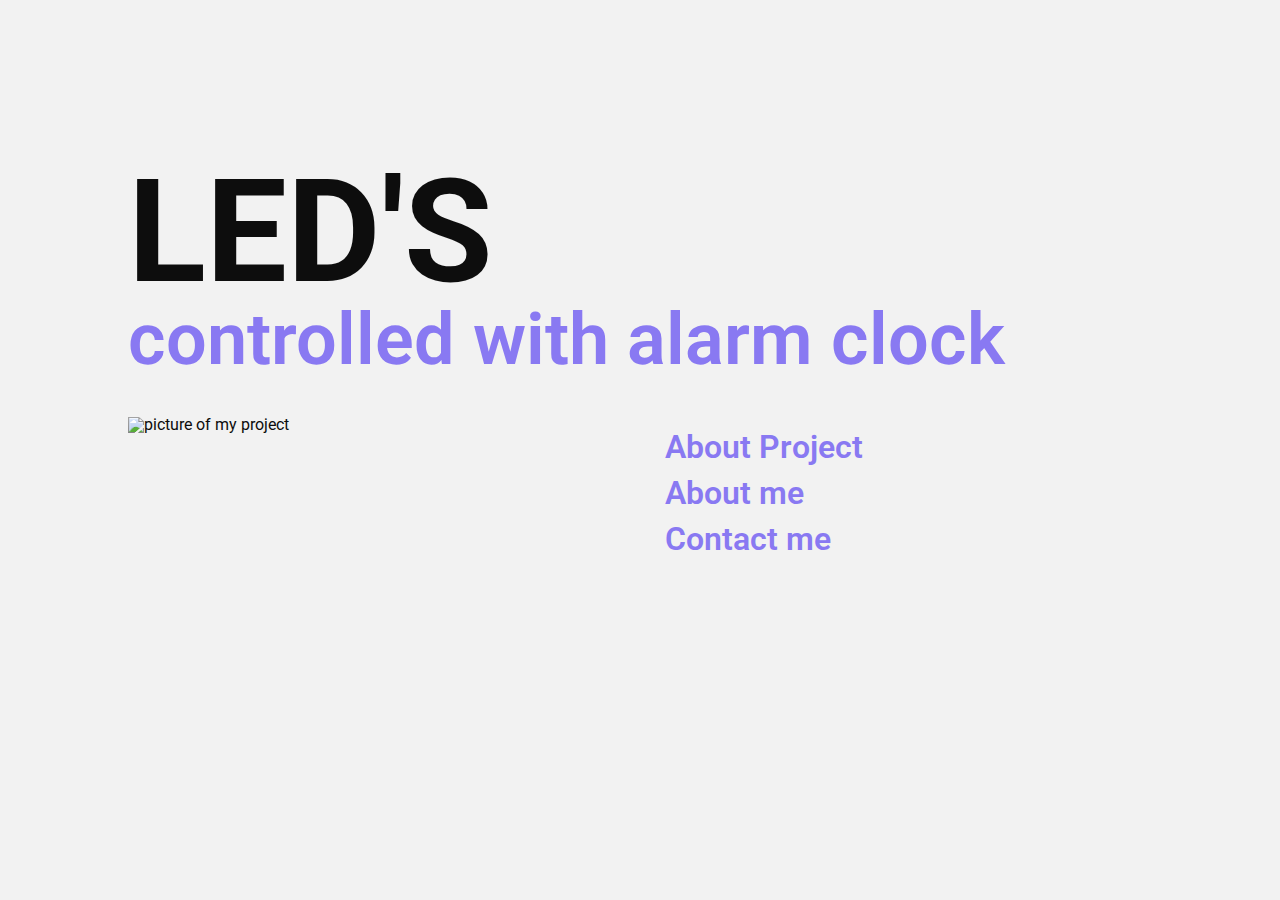
==== index.html @ 6db09cad "changed name of main html page to index" ====
<!DOCTYPE html>
<html>
    <head>
        <title>Robin Schellemans</title>
        <meta charset="utf-8" />
        <link rel="stylesheet" href="css/reset.css" />
        <link rel="stylesheet" href="css/global-v2.css" />
        <link rel="stylesheet" href="css/home.css" />

        <style>
            @import url('https://fonts.googleapis.com/css2?family=Roboto:ital,wght@0,100;0,300;0,400;0,500;0,700;0,900;1,100;1,300;1,400;1,500;1,700;1,900&display=swap');
        </style>
    </head>
    <body>
        <div class="wrapper">
            <header>
                <h1>LED'S</h1>
                <h2>controlled with alarm clock</h2>
            </header>
            <img src="pictures/pinkClouds.png" title="picture of my project"/>
            <ul>
                <li>
                    <a href="project.html">About Project</a>
                </li>
                <li>
                    <a href="aboutme.html">About me</a>
                </li>
                <li>
                    <a href="contact.html">Contact me</a>
                </li>
            </ul>
    </body>
</html>
---- css/global-v2.css ----
:root{
    --black: #0D0D0D;
    --white: #F2F2F2;
    --green-dark: #27F27F;
    --green-light: #27F27F;
    --purple: #8979F2;
}

/*/ Main styling text/*/
html{
    scroll-behavior: smooth;
}
body{
    font-family: 'Roboto', sans-serif;
    background-color: var(--white);
    color: var(--black);
    margin: 0;
}

h1{
    font-weight: 700;
    font-size: 144px;
    
}

h2{
    font-weight: 600;
    font-size: 72px;
    color: var(--purple);
}

h3{
    font-weight: 400;
    font-size: 48px;
}

p{
    font-size: 18px;
    font-weight: 500;
    line-height: 1.6;
}

.ultra-bold{
    padding: 5px;
    width: fit-content;
    font-weight: 700;
    color: var(--green-light);
    background-color: var(--black);

}
a{
    color: var(--purple);
    font-weight: 600;
    text-decoration: none;
    padding: 5px;

}
a:hover{
    background-color: var(--purple);
    color: var(--white);
    text-decoration: none;
    padding: 5px;
}


li{
    margin-top: 14px;
    font-size: 32px;
}


/*/ styling of top navigation bar /*/

.topbar{
    display: block;
    position: fixed;
    width: 100%;
    background-color: var(--white);
    height: 60px;
    z-index: 1;

}
.topbar a{
    color: var(--green-light);
}
.topbar ul{
    margin-left: 5em;
}
.topbar ul li{

    float: left;
    width: 200px;
}

/*/ extended lists /*/
.topbar ul li ul{
    width: 200px;
    display: none;
}
.topbar ul li:hover ul{
   
    display: block;
    float: left;

    background-color: var(--white);
    z-index: -1;

    margin: 0;
}
.topbar ul li:hover ul li{
   
    padding-top: 8px;
    padding-bottom: 8px;
}


#logo {
    width: 50px;
    float: left;
    padding: 5px;
}

/*/ styling for cards /*/

.cards{
    width: 100%;
    display: flex;
    flex-wrap: wrap;
}

.card > h3{
    font-weight: 600;
    font-size: 24px;
    padding: 28px;
    padding-left: 0px;

}

.card p{
    text-align: justify;
}

.card{
    padding: 25px;
    border: 2px solid black;
    flex-basis: 330px;
    margin-top: 25px;
    margin-right: 50px;
    margin-bottom: 10;
    margin-left: 0px;
    border-radius: 20px;
    box-shadow: -4px 4px 0px var(--green-dark);
    align-items: stretch;
}


/*/ style for scroll bar /*/

::-webkit-scrollbar {
    width: 15px;
  }
  
  /* Track */
  ::-webkit-scrollbar-track {
    background: var(--white); 
  }
   
  /* Handle */
  ::-webkit-scrollbar-thumb {
    background: var(--purple); 
  }
  
  /* Handle on hover */
  ::-webkit-scrollbar-thumb:hover {
    background: var(--black); 
  }
---- css/home.css ----
.wrapper{
    position: relative;
    left: 10%;

    width: 80%;
    margin-top: 10em;
}
.wrapper::after{
    content: "";
    display: block;
    clear: both;
}
img{
    width: 50%;
    float: left;
}
ul{
    float: left;
    padding-left: 2%;
}
header{
    margin-bottom: 4%;
}
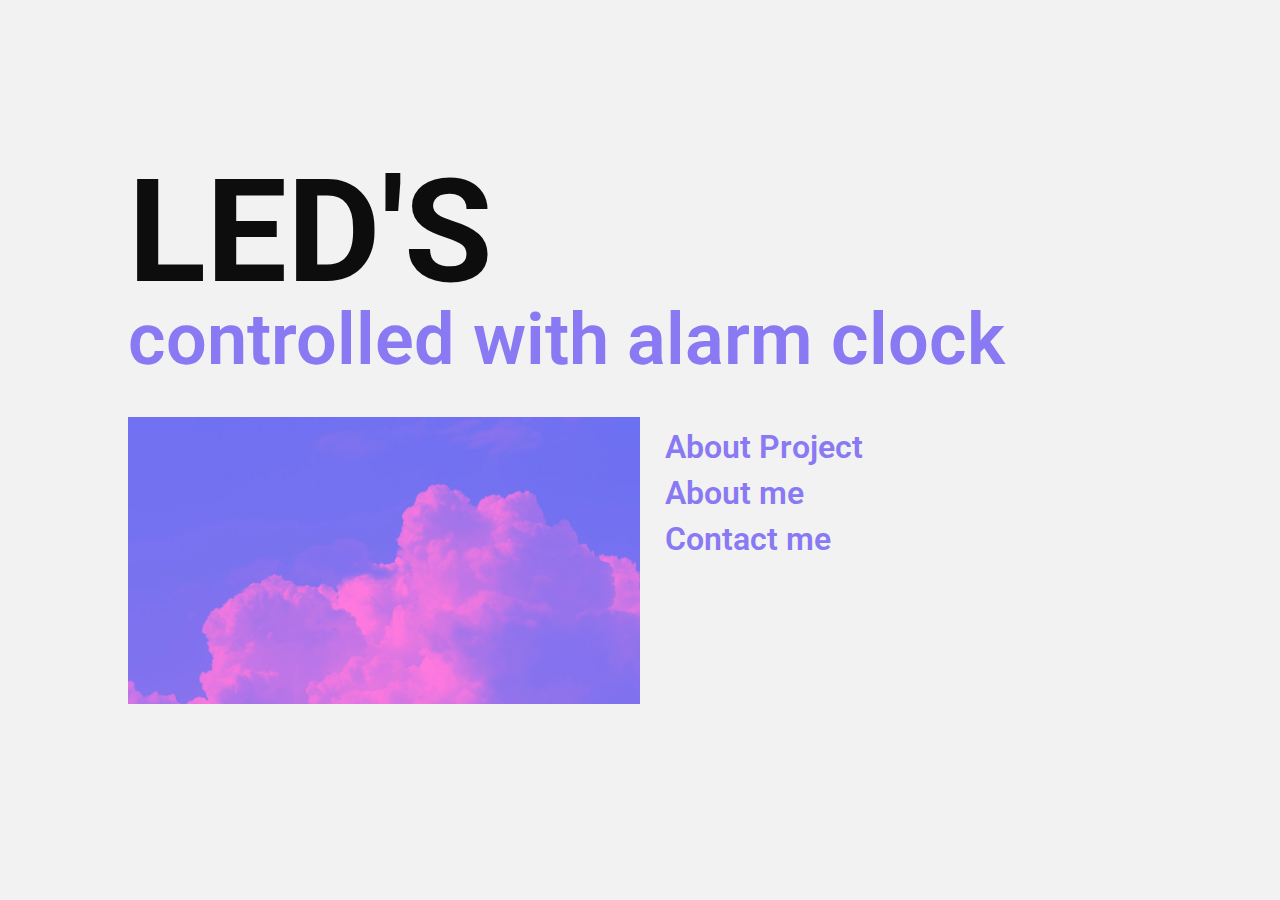
==== commit db1d6b37: "bug fixes" ====
--- a/index.html
+++ b/index.html
@@ -2,6 +2,7 @@
 <html>
     <head>
         <title>Robin Schellemans</title>
+        <link rel = "icon" type = "image/png" href = "pictures/logo.svg">
         <meta charset="utf-8" />
         <link rel="stylesheet" href="css/reset.css" />
         <link rel="stylesheet" href="css/global-v2.css" />
@@ -17,7 +18,7 @@
                 <h1>LED'S</h1>
                 <h2>controlled with alarm clock</h2>
             </header>
-            <img src="pictures/pinkClouds.png" title="picture of my project"/>
+            <img src="pictures/pinkClouds.PNG" title="picture of my project"/>
             <ul>
                 <li>
                     <a href="project.html">About Project</a>
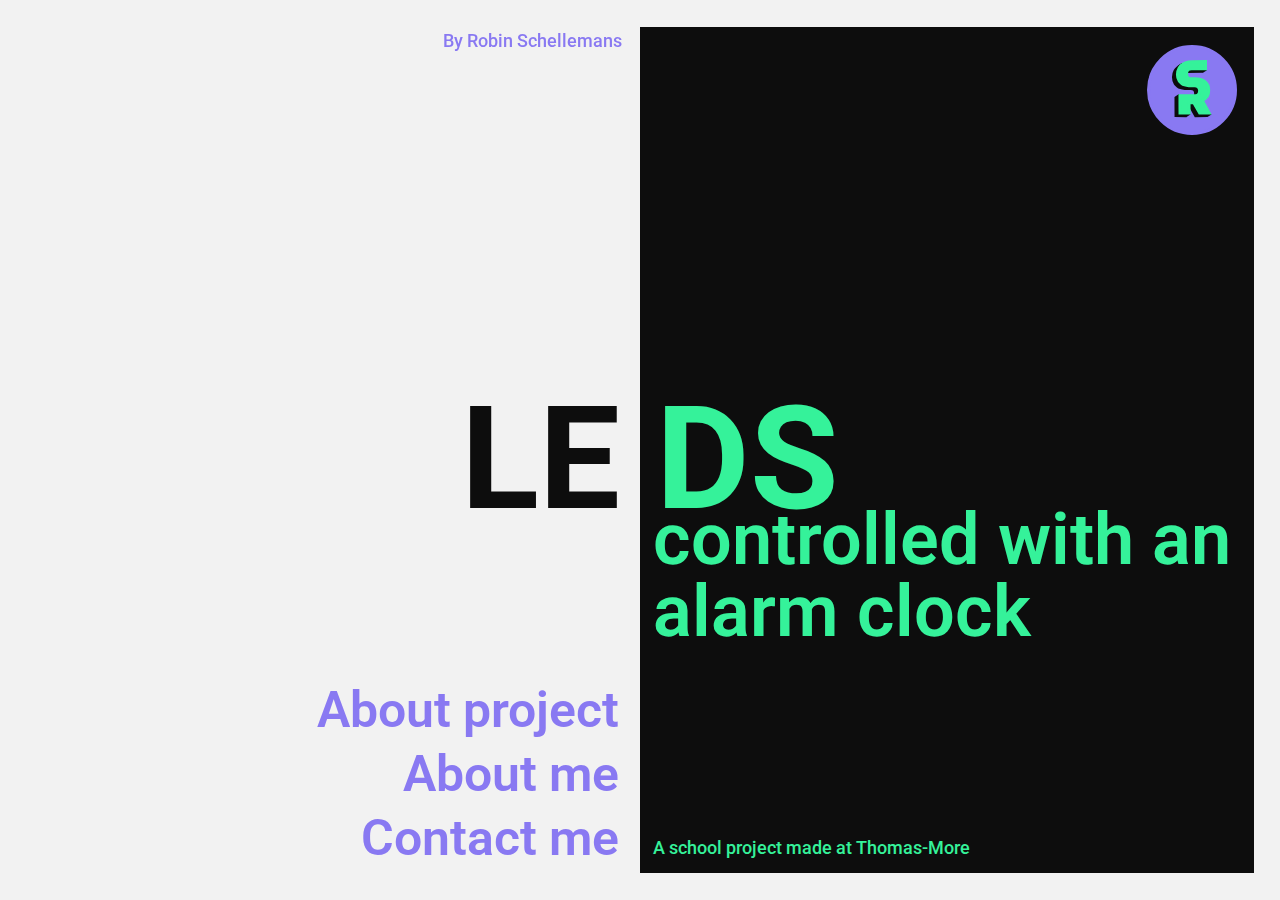
==== commit 295f4b56: "made the landing page of the project" ====
--- a/index.html
+++ b/index.html
@@ -2,11 +2,11 @@
 <html>
     <head>
         <title>Robin Schellemans</title>
-        <link rel = "icon" type = "image/png" href = "pictures/logo.svg">
+        <link rel = "icon" type = "image/png" href = "pictures/logo-black.svg">
         <meta charset="utf-8" />
         <link rel="stylesheet" href="css/reset.css" />
         <link rel="stylesheet" href="css/global-v2.css" />
-        <link rel="stylesheet" href="css/home.css" />
+        <link rel="stylesheet" href="css/index.css" />
 
         <style>
             @import url('https://fonts.googleapis.com/css2?family=Roboto:ital,wght@0,100;0,300;0,400;0,500;0,700;0,900;1,100;1,300;1,400;1,500;1,700;1,900&display=swap');
@@ -14,21 +14,33 @@
     </head>
     <body>
         <div class="wrapper">
+            
+            
             <header>
-                <h1>LED'S</h1>
-                <h2>controlled with alarm clock</h2>
+                <h1 id="leds">LE <span class="green">DS</span></h1>
             </header>
-            <img src="pictures/pinkClouds.PNG" title="picture of my project"/>
-            <ul>
-                <li>
-                    <a href="project.html">About Project</a>
-                </li>
-                <li>
-                    <a href="aboutme.html">About me</a>
-                </li>
-                <li>
-                    <a href="contact.html">Contact me</a>
-                </li>
-            </ul>
+            <div id="white">
+                <p>By Robin Schellemans</p>
+                <ul>
+                    <li>
+                        <a href="project.html">About project</a>
+                    </li>
+                    <li>
+                        <a href="aboutme.html">About me</a>
+                    </li>
+                    <li>
+                        <a href="contact.html">Contact me</a>
+                    </li>
+                </ul>
+
+            </div>
+            
+            <div id="black">
+                <object id="logo" data="pictures/logo.svg" type="image/svg+xml"></object>
+                <h2 class="green">controlled with an alarm clock</h2>
+                <p>A school project made at Thomas-More</p>
+            </div>
+        </div>
+
     </body>
 </html>--- a/css/global-v2.css
+++ b/css/global-v2.css
@@ -69,6 +69,10 @@
     font-size: 32px;
 }
 
+.green{
+    color: var(--green-light);
+}
+
 
 /*/ styling of top navigation bar /*/
 
@@ -76,7 +80,7 @@
     display: block;
     position: fixed;
     width: 100%;
-    background-color: var(--white);
+    background-color: var(--black);
     height: 60px;
     z-index: 1;
 
@@ -103,7 +107,7 @@
     display: block;
     float: left;
 
-    background-color: var(--white);
+    background-color: var(--black);
     z-index: -1;
 
     margin: 0;
--- a/css/index.css
+++ b/css/index.css
@@ -0,0 +1,81 @@
+:root{
+    --black: #0D0D0D;
+    --white: #F2F2F2;
+    --green-dark: #27F27F;
+    --green-light: #35F29A;
+    --purple: #8979F2;
+}
+
+.wrapper{
+    height: 94vh;
+    margin-top: 3vh;
+}
+
+
+
+#white{
+    width: 50%;
+    height: 100%;
+    display: flex;
+
+    justify-content: flex-end;
+}
+#white p{
+    position: fixed;
+    height: auto;
+    margin-right: 1em;
+    color: var(--purple);
+}
+#white ul{
+    height: auto;
+    margin-right: 1em;
+    text-align: right;
+    align-self: flex-end;
+    margin-bottom: 10px;
+
+}
+#white li{
+    font-size: 50px;
+}
+
+#leds{
+    display: block;
+    width: 100vw;
+    position: fixed;
+    margin-top: 40vh;
+    text-align: center;
+    z-index: 1;
+    margin-left: 10px;
+}
+
+
+#black{
+    position: fixed;
+    width: 48%;
+    margin-left: 50%;
+    background-color: var(--black);
+    height: 94vh;
+    top: 3vh;
+    
+}
+#black h2{
+    color: var(--green-light);
+    margin-top: 53vh;
+    margin-left: 1vw;
+}
+#logo{
+    height: 90px;
+    width: 90px;
+    float: right;
+    margin-right: 1vw;
+    margin-top: 1vw;
+}
+#black p{
+    position: absolute;
+    color: var(--green-light);
+    margin-left: 1vw;
+    bottom: 10px;
+    
+}
+
+
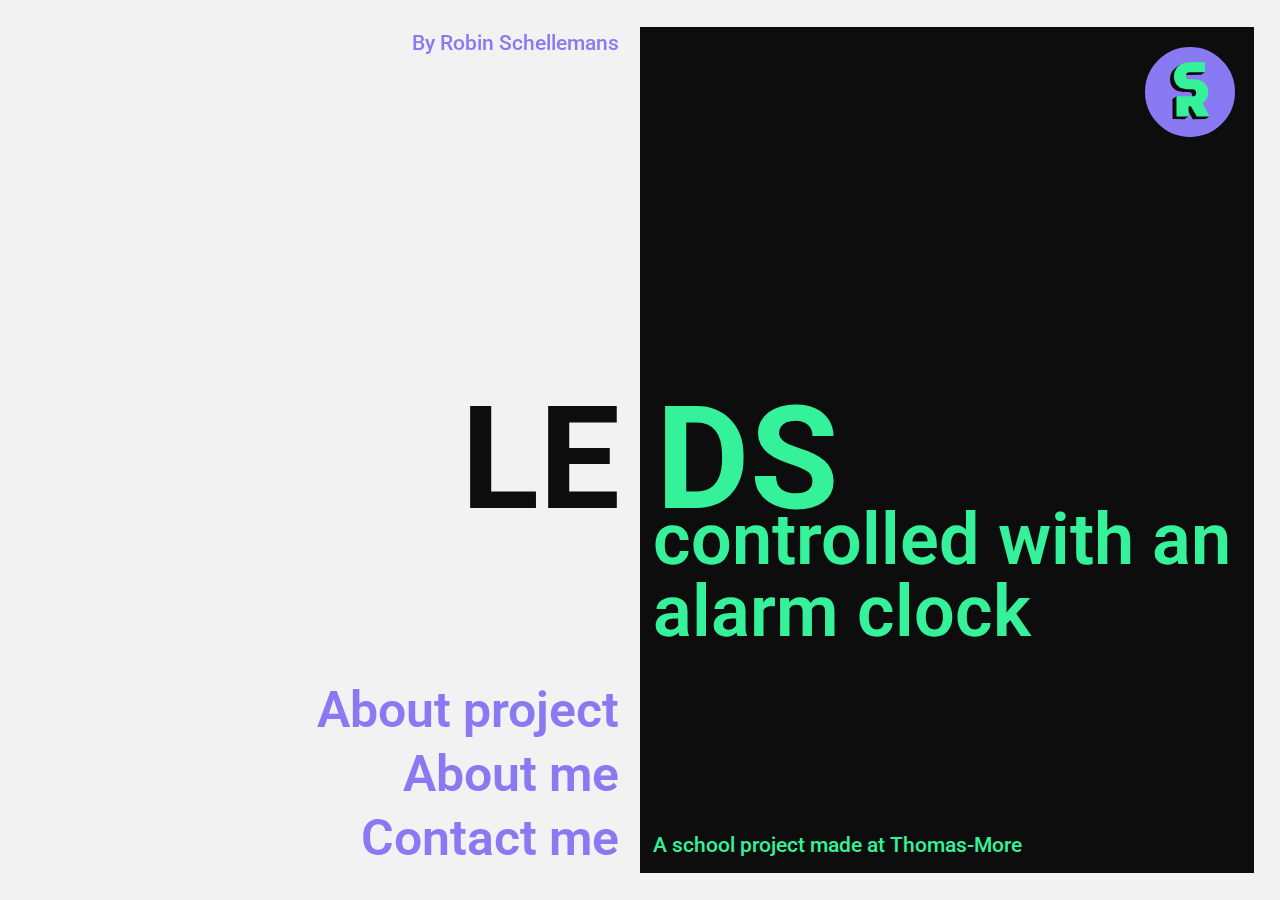
==== commit f2703386: "footer" ====
--- a/index.html
+++ b/index.html
@@ -16,9 +16,9 @@
         <div class="wrapper">
             
             
-            <header>
+            <div>
                 <h1 id="leds">LE <span class="green">DS</span></h1>
-            </header>
+            </div>
             <div id="white">
                 <p>By Robin Schellemans</p>
                 <ul>
@@ -41,6 +41,5 @@
                 <p>A school project made at Thomas-More</p>
             </div>
         </div>
-
     </body>
 </html>--- a/css/global-v2.css
+++ b/css/global-v2.css
@@ -10,6 +10,8 @@
 /*/ Main styling text/*/
 html{
     scroll-behavior: smooth;
+    max-width: 100%;
+    overflow-x: hidden;
 }
 body{
     font-family: 'Roboto', sans-serif;
@@ -36,7 +38,7 @@
 }
 
 p{
-    font-size: 18px;
+    font-size: 21px;
     font-weight: 500;
     line-height: 1.6;
 }
@@ -72,7 +74,6 @@
 .green{
     color: var(--green-light);
 }
-
 
 /*/ styling of top navigation bar /*/
 
@@ -120,9 +121,9 @@
 
 
 #logo {
-    width: 50px;
+    width: 45px;
     float: left;
-    padding: 5px;
+    padding: 7px;
 }
 
 /*/ styling for cards /*/
@@ -148,7 +149,7 @@
 .card{
     padding: 25px;
     border: 2px solid black;
-    flex-basis: 330px;
+    flex-basis: 400px;
     margin-top: 25px;
     margin-right: 50px;
     margin-bottom: 10;
@@ -180,3 +181,17 @@
     background: var(--black); 
   }
 
+
+
+
+footer{
+
+    padding: 2vw;
+    background-color: var(--black);
+    color: var(--green-light);
+}
+#footer-content{
+    margin-left: 6vw;
+}
+  
+
--- a/css/index.css
+++ b/css/index.css
@@ -79,3 +79,5 @@
 }
 
 
+
+
